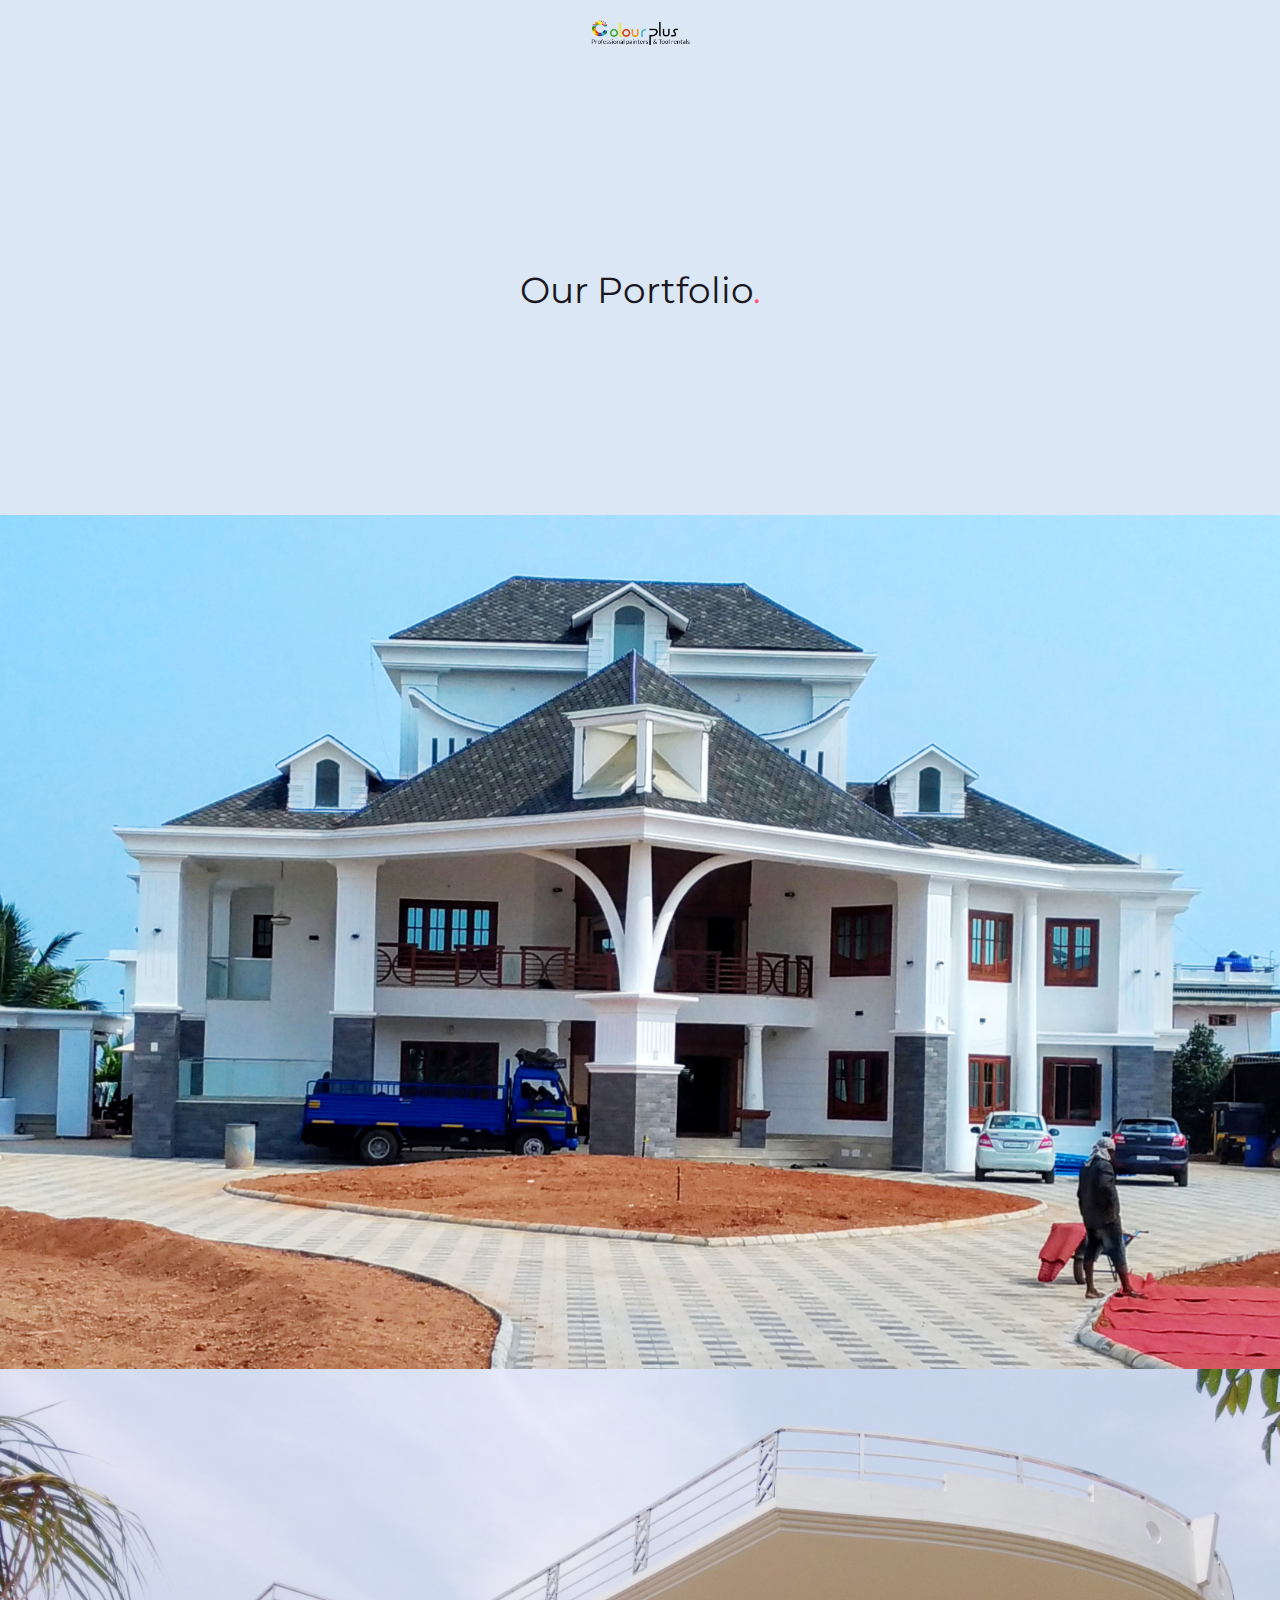
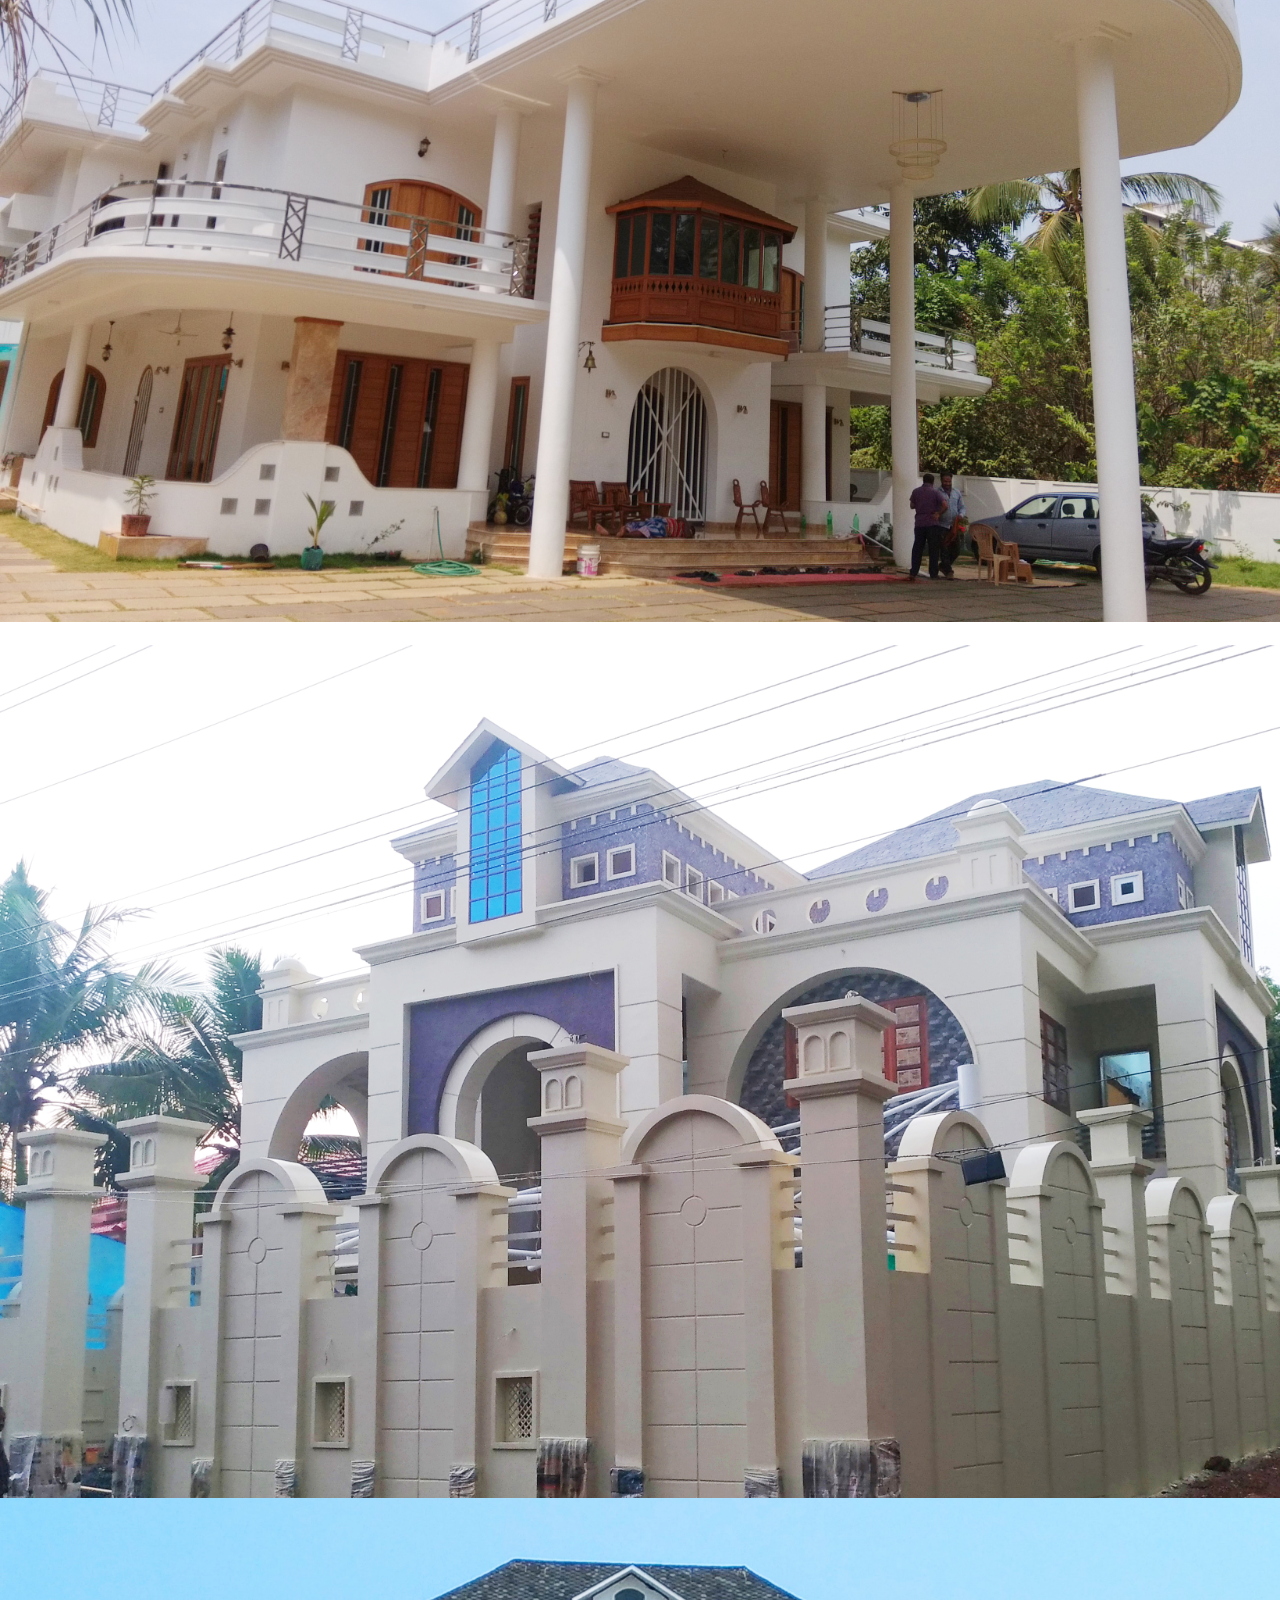
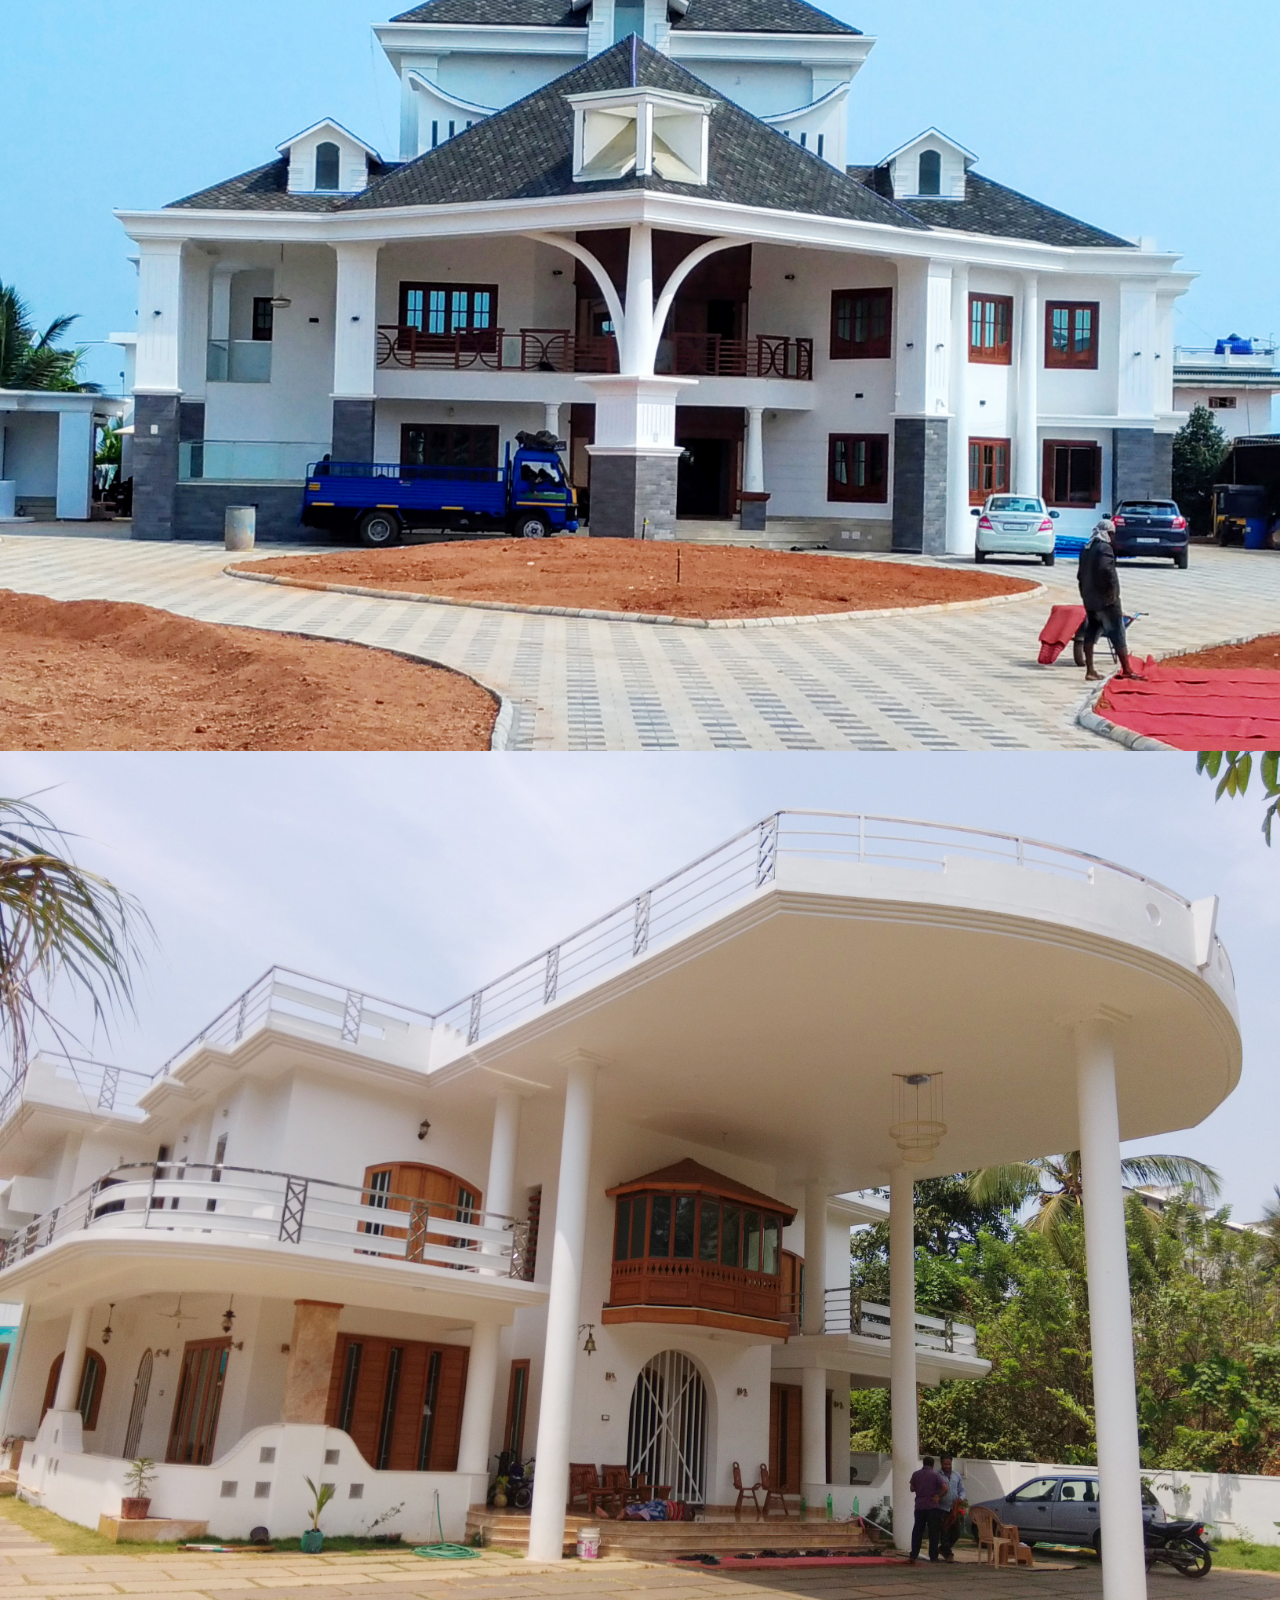
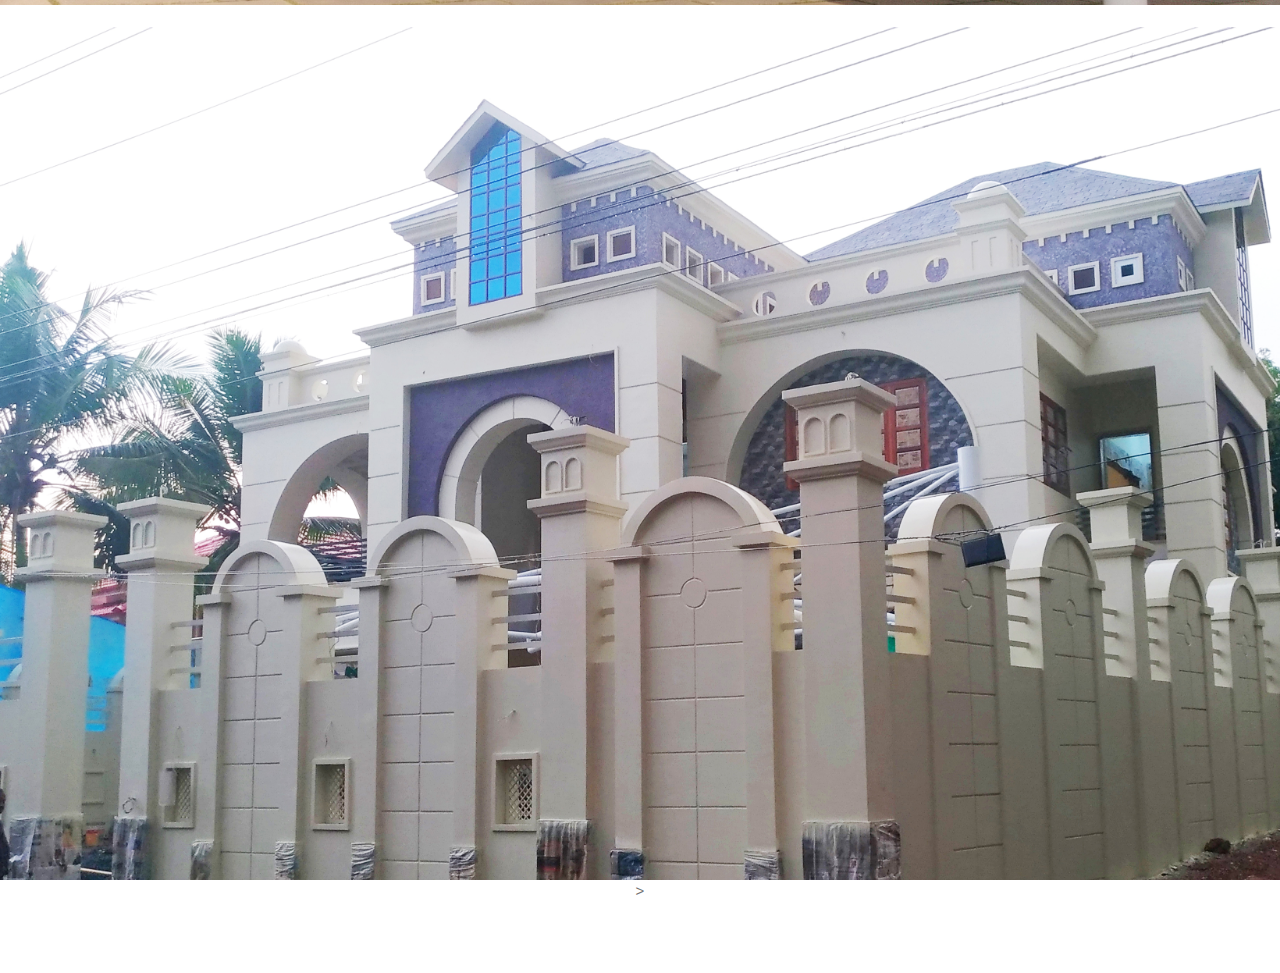
==== over view.html @ 704c1bf4 "updated" ====
<!DOCTYPE html>
<html>
  <head>
    <meta charset="utf-8" />
    <meta
      name="viewport"
      content="width=device-width, initial-scale=1, shrink-to-fit=no"
    />
    <link
      rel="stylesheet"
      href="https://stackpath.bootstrapcdn.com/bootstrap/4.5.0/css/bootstrap.min.css"
      integrity="sha384-9aIt2nRpC12Uk9gS9baDl411NQApFmC26EwAOH8WgZl5MYYxFfc+NcPb1dKGj7Sk"
      crossorigin="anonymous"
    />
    <link rel="stylesheet" href="https://www.w3schools.com/w3css/4/w3.css" />
    <link
      rel="stylesheet"
      href="https://cdnjs.cloudflare.com/ajax/libs/font-awesome/4.7.0/css/font-awesome.min.css"
    />

    <title>website</title>
    <link rel="stylesheet" href="css/over view.css" />
  </head>

  <body topmargin="20">
    <link
      rel="stylesheet"
      href="https://fonts.googleapis.com/css?family=Montserrat|Open+Sans"
    />

    <nav id="main">
      <ul>
        <li class="logo">
          <a href="index.html">Home</a>
        </li>
        <li><a href="index.html"
          class="logok"><span></span><img src="img/logocp.png"  style="width: 100px;"/></span
       ></a></li>
      </ul>
    </nav>

    <header>
      <h1>Our Portfolio<span>.</span></h1>
    </header>

    <!-- Portfolio -->
    <section class="content-section" id="portfolio">
     
        <div class="row no-gutters">
          <div class="col-lg-6">
            <a class="portfolio-item" href="img/house0.jpg">
              <img class="img-fluid" src="img/house0.jpg" alt="" />
            </a>
          </div>
          <div class="col-lg-6">
            <a class="portfolio-item" href="img/house2.jpg">
              <img class="img-fluid" src="img/house2.jpg" alt="" />
            </a>
          </div>
          <div class="col-lg-6">
            <a class="portfolio-item" href="img/house3.jpg">
              <img class="img-fluid" src="img/house3.jpg" alt="" />
            </a>
          </div>
          <div class="col-lg-6">
            <a class="portfolio-item" href="img/house5.jpg">
              <img class="img-fluid" src="img/house5.jpg" alt="" />
            </a>
          </div>
          
          
          
          
          
          
          
          <div class="col-lg-6">
            <a class="portfolio-item" href="img/house0.jpg">
              <img class="img-fluid" src="img/house0.jpg" alt="" />
            </a>
          </div>
          <div class="col-lg-6">
            <a class="portfolio-item" href="img/house2.jpg">
              <img class="img-fluid" src="img/house2.jpg" alt="" />
            </a>
          </div>
          <div class="col-lg-6">
            <a class="portfolio-item" href="img/house3.jpg">
              <img class="img-fluid" src="img/house3.jpg" alt="" />
            </a>
          </div>
          <div class="col-lg-6">
            <a class="portfolio-item" href="img/house5.jpg">
              <img class="img-fluid" src="img/house5.jpg" alt="" />
            </a>
          </div>
        </div>
      </div>
    </section>
    <div style="display: flex; justify-content: center; margin-bottom: 70px;">
      >
    </div>

    <script>
      const nav = document.querySelector("#main");
      const topOfNav = nav.offsetTop;

      function fixNav() {
        if (window.scrollY >= !topOfNav) {
          document.body.style.paddingTop = nav.offsetHeight + "px";
          document.body.classList.add("fixed-nav");
        } else {
          document.body.style.paddingTop = 0;
          document.body.classList.remove("fixed-nav");
        }
      }

      window.addEventListener("scroll", fixNav);

      function debounce(func, wait = 20, immediate = true) {
        var timeout;

        return function () {
          var context = this,
            args = arguments;

          var later = function () {
            timeout = null;
            if (!immediate) func.apply(context, args);
          };

          var callNow = immediate && !timeout;
          clearTimeout(timeout);
          timeout = setTimeout(later, wait);

          if (callNow) func.apply(context, args);
        };
      }

      const sliderImages = document.querySelectorAll(".slide-in");

      function checkSlide(e) {
        sliderImages.forEach((sliderImage) => {
          const slideInAt =
            window.scrollY + window.innerHeight - sliderImage.height / 2;
          const imageBottom = sliderImage.offsetTop + sliderImage.height;
          const isHalfShown = slideInAt > sliderImage.offsetTop;
          const isNotScrolledPast = window.scrollY < imageBottom;

          if (isHalfShown && isNotScrolledPast) {
            sliderImage.classList.add("active");
          } else {
            sliderImage.classList.remove("active");
          }
        });
      }

      window.addEventListener("scroll", debounce(checkSlide));
    </script>
  </body>
</html>
---- css/over view.css ----
*,
*:before,
*:after {
  -webkit-box-sizing: inherit;
  -moz-box-sizing: inherit;
  box-sizing: inherit;
}

html {
  -webkit-box-sizing: border-box;
  -moz-box-sizing: border-box;
  box-sizing: border-box;
  background: #fff;
  font-family: "Open Sans", sans-serif;
  font-size: 20px;
}

body {
  margin: 0;
  color: #737373;
}

.site-wrap {
  max-width: 850px;
  margin: 40px auto;
  background: #fff;
  padding: 40px;
  text-align: justify;
  overflow: hidden;
}

header {
  text-align: center;
  height: 50vh;
  background: #dbe7f5;
  display: flex;
  align-items: center;
  justify-content: center;
}

h1,
h2 {
  font-family: "Montserrat", sans-serif;
}

h1 {
  color: #1a1720;
}

h2 {
  color: #ff5274;
}

nav {
  background: #dbe7f5;
  top: 0;
  width: 100%;
  transition: all 0.5s;
  position: relative;
  z-index: 1;
}

.fixed-nav nav {
  position: fixed;
  background: #fff;
  box-shadow: 0px 6px 9px 0px rgba(0, 0, 0, 0.12),
    0px 0px 6px 0px rgba(0, 0, 0, 0.03);
}

nav ul {
  margin: 0;
  padding: 0;
  list-style: none;
  display: flex;
}

nav li {
  flex: 1;
  text-align: center;
  display: flex;
  justify-content: center;
  align-items: center;
}

li.logo {
  font-family: "Montserrat", sans-serif;
  max-width: 0;
  overflow: hidden;
  transition: all 0.5s;
  font-weight: 600;
}

.fixed-nav li.logo {
  max-width: 500px;
  font-size: 18px;
}

li.logo a {
  color: #272727;
}

nav a {
  text-decoration: none;
  padding: 20px;
  display: inline-block;
  color: #61646b;
  transition: all 0.2s;
  text-transform: lowercase;
  font-size: 16px;
}

nav a:hover {
  color: #1a1720;
}

span {
  color: #ff5274;
}

img {
  width: 100%;
  height: auto;
}

.slide-in {
  opacity: 0;
  transition: all 0.5s;
}

.align-left.slide-in {
  transform: translateX(-30%) scale(0.95);
}

.align-right.slide-in {
  transform: translateX(30%) scale(0.95);
}

.slide-in.active {
  opacity: 1;
  transform: translateX(0%) scale(1);
}
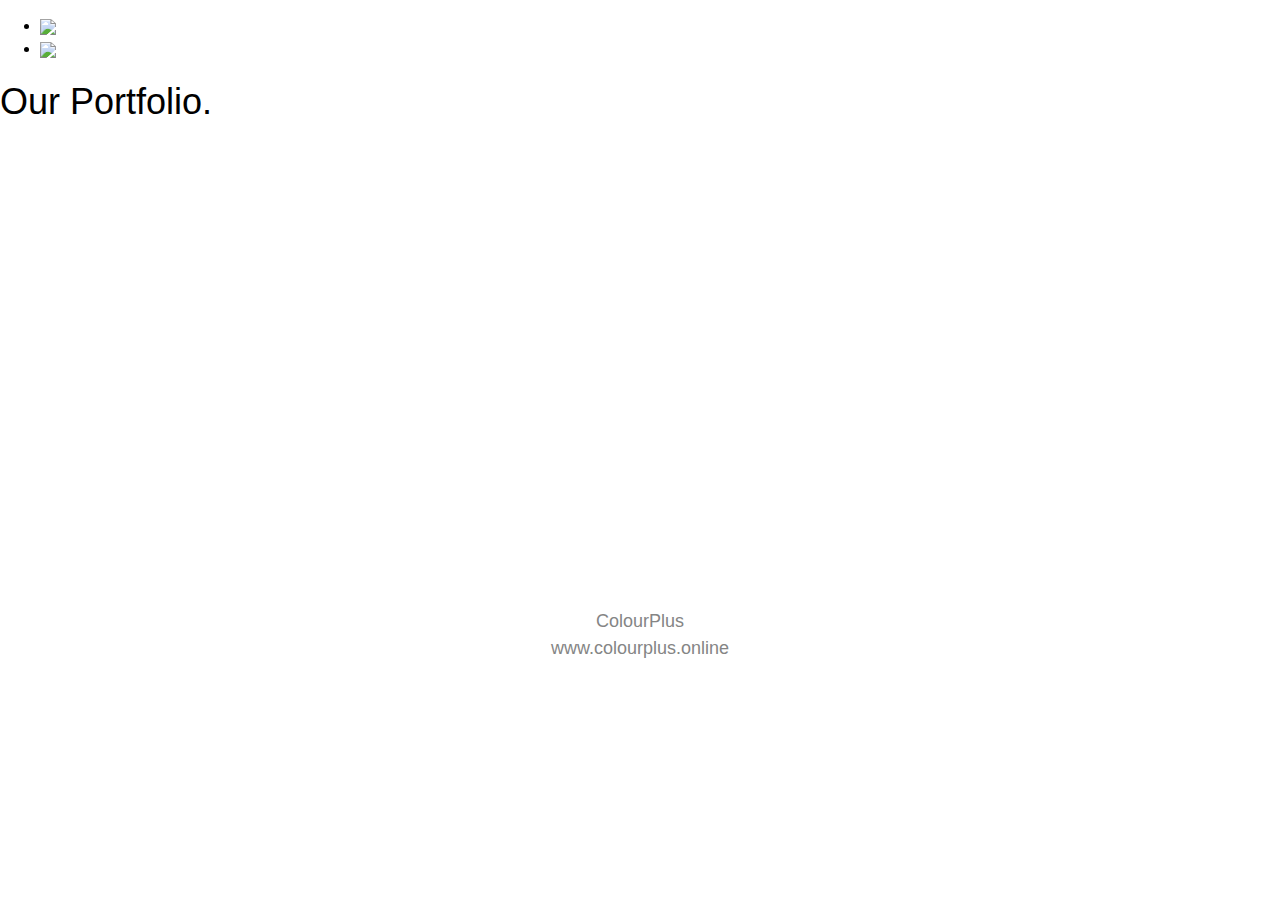
==== commit b90cf274: "updated" ====
--- a/over view.html
+++ b/over view.html
@@ -18,8 +18,10 @@
       href="https://cdnjs.cloudflare.com/ajax/libs/font-awesome/4.7.0/css/font-awesome.min.css"
     />
 
-    <title>website</title>
-    <link rel="stylesheet" href="css/over view.css" />
+    <title>Portfolio</title>
+    <link href="assets/img/clogo.png"/>
+    
+    <link rel="stylesheet" href="assets/css/over view.css" />
   </head>
 
   <body topmargin="20">
@@ -31,11 +33,9 @@
     <nav id="main">
       <ul>
         <li class="logo">
-          <a href="index.html">Home</a>
+          <a href="index.html"><img src="assets/img/back.svg " style="width: 40px;"></a>
         </li>
-        <li><a href="index.html"
-          class="logok"><span></span><img src="img/logocp.png"  style="width: 100px;"/></span
-       ></a></li>
+        <li><a href="index.html"><img src="assets/img/logo1.svg " style="width: 150px;"></a></li>
       </ul>
     </nav>
 
@@ -47,58 +47,80 @@
     <section class="content-section" id="portfolio">
      
         <div class="row no-gutters">
-          <div class="col-lg-6">
-            <a class="portfolio-item" href="img/house0.jpg">
-              <img class="img-fluid" src="img/house0.jpg" alt="" />
+          <div class="col-lg-6" style="padding-bottom: 7px;">
+            <a class="portfolio-item" href="">
+              <img class="img-fluid" src="assets/img/house0.jpg" alt="" />
             </a>
           </div>
-          <div class="col-lg-6">
-            <a class="portfolio-item" href="img/house2.jpg">
-              <img class="img-fluid" src="img/house2.jpg" alt="" />
+          <div class="col-lg-6" style="padding-bottom: 7px;">
+            <a class="portfolio-item" href="">
+              <img class="img-fluid" src="assets/img/house2.jpg" alt="" />
             </a>
           </div>
-          <div class="col-lg-6">
-            <a class="portfolio-item" href="img/house3.jpg">
-              <img class="img-fluid" src="img/house3.jpg" alt="" />
+          <div class="col-lg-6" style="padding-bottom: 7px;">
+            <a class="portfolio-item" href="">
+              <img class="img-fluid" src="assets/img/house3.jpg" alt="" />
             </a>
           </div>
-          <div class="col-lg-6">
-            <a class="portfolio-item" href="img/house5.jpg">
-              <img class="img-fluid" src="img/house5.jpg" alt="" />
+          <div class="col-lg-6" style="padding-bottom: 7px;">
+            <a class="portfolio-item" href="">
+              <img class="img-fluid" src="assets/img/house5.jpg" alt="" />
+            </a>
+          </div>
+          <div class="col-lg-6" style="padding-bottom: 7px;">
+            <a class="portfolio-item" href="">
+              <img class="img-fluid" src="assets/img/house6.jpg" alt="" />
+            </a>
+          </div>
+          
+          <div class="col-lg-6" style="padding-bottom: 7px;">
+            <a class="portfolio-item" href="">
+              <img class="img-fluid" src="assets/img/house7.jpg" alt="" />
+            </a>
+          </div>
+          <div class="col-lg-6" style="padding-bottom: 7px;">
+            <a class="portfolio-item" href="">
+              <img class="img-fluid" src="assets/img/house8.jpg" alt="" />
+            </a>
+          </div>
+          <div class="col-lg-6" style="padding-bottom: 7px;">
+            <a class="portfolio-item" href="">
+              <img class="img-fluid" src="assets/img/house9.jpg" alt="" />
+            </a>
+          </div>
+         
+          <div class="col-lg-6" style="padding-bottom: 7px;">
+            <a class="portfolio-item" href="">
+              <img class="img-fluid" src="assets/img/house11.jpg" alt="" />
+            </a>
+          </div>
+          <div class="col-lg-6" style="padding-bottom: 7px;">
+            <a class="portfolio-item" href="">
+              <img class="img-fluid" src="assets/img/house12.jpg" alt="" />
+            </a>
+          </div>
+          <div class="col-lg-6" style="padding-bottom: 7px;">
+            <a class="portfolio-item" href="">
+              <img class="img-fluid" src="assets/img/house13.jpg" alt="" />
+            </a>
+          </div>
+          <div class="col-lg-6" style="padding-bottom: 7px;">
+            <a class="portfolio-item" href="">
+              <img class="img-fluid" src="assets/img/house14.jpg" alt="" />
+            </a>
+          </div>
+          <div class="col-lg-6" style="padding-bottom: 7px;">
+            <a class="portfolio-item" href="">
+              <img class="img-fluid" src="assets/img/house15.jpg" alt="" />
             </a>
           </div>
           
           
-          
-          
-          
-          
-          
-          <div class="col-lg-6">
-            <a class="portfolio-item" href="img/house0.jpg">
-              <img class="img-fluid" src="img/house0.jpg" alt="" />
-            </a>
-          </div>
-          <div class="col-lg-6">
-            <a class="portfolio-item" href="img/house2.jpg">
-              <img class="img-fluid" src="img/house2.jpg" alt="" />
-            </a>
-          </div>
-          <div class="col-lg-6">
-            <a class="portfolio-item" href="img/house3.jpg">
-              <img class="img-fluid" src="img/house3.jpg" alt="" />
-            </a>
-          </div>
-          <div class="col-lg-6">
-            <a class="portfolio-item" href="img/house5.jpg">
-              <img class="img-fluid" src="img/house5.jpg" alt="" />
-            </a>
-          </div>
+  
         </div>
       </div>
     </section>
     <div style="display: flex; justify-content: center; margin-bottom: 70px;">
-      >
     </div>
 
     <script>
@@ -157,5 +179,17 @@
 
       window.addEventListener("scroll", debounce(checkSlide));
     </script>
+    <!-- ======= Footer ======= -->
+    <footer id="footer">
+      <div class="container">
+        
+        <div class="credits" style="text-align: center; font-size: 18px; font-weight: lighter; padding-top: 1rem; color: rgb(133, 133, 133);">
+        ColourPlus </div>
+      </div>
+      <div class="credits" style="text-align: center; font-size: 18px; font-weight: lighter; color: rgb(133, 133, 133);">
+          www.colourplus.online</div>
+      </div>
+    </footer>
+    <!-- End Footer -->
   </body>
 </html>
